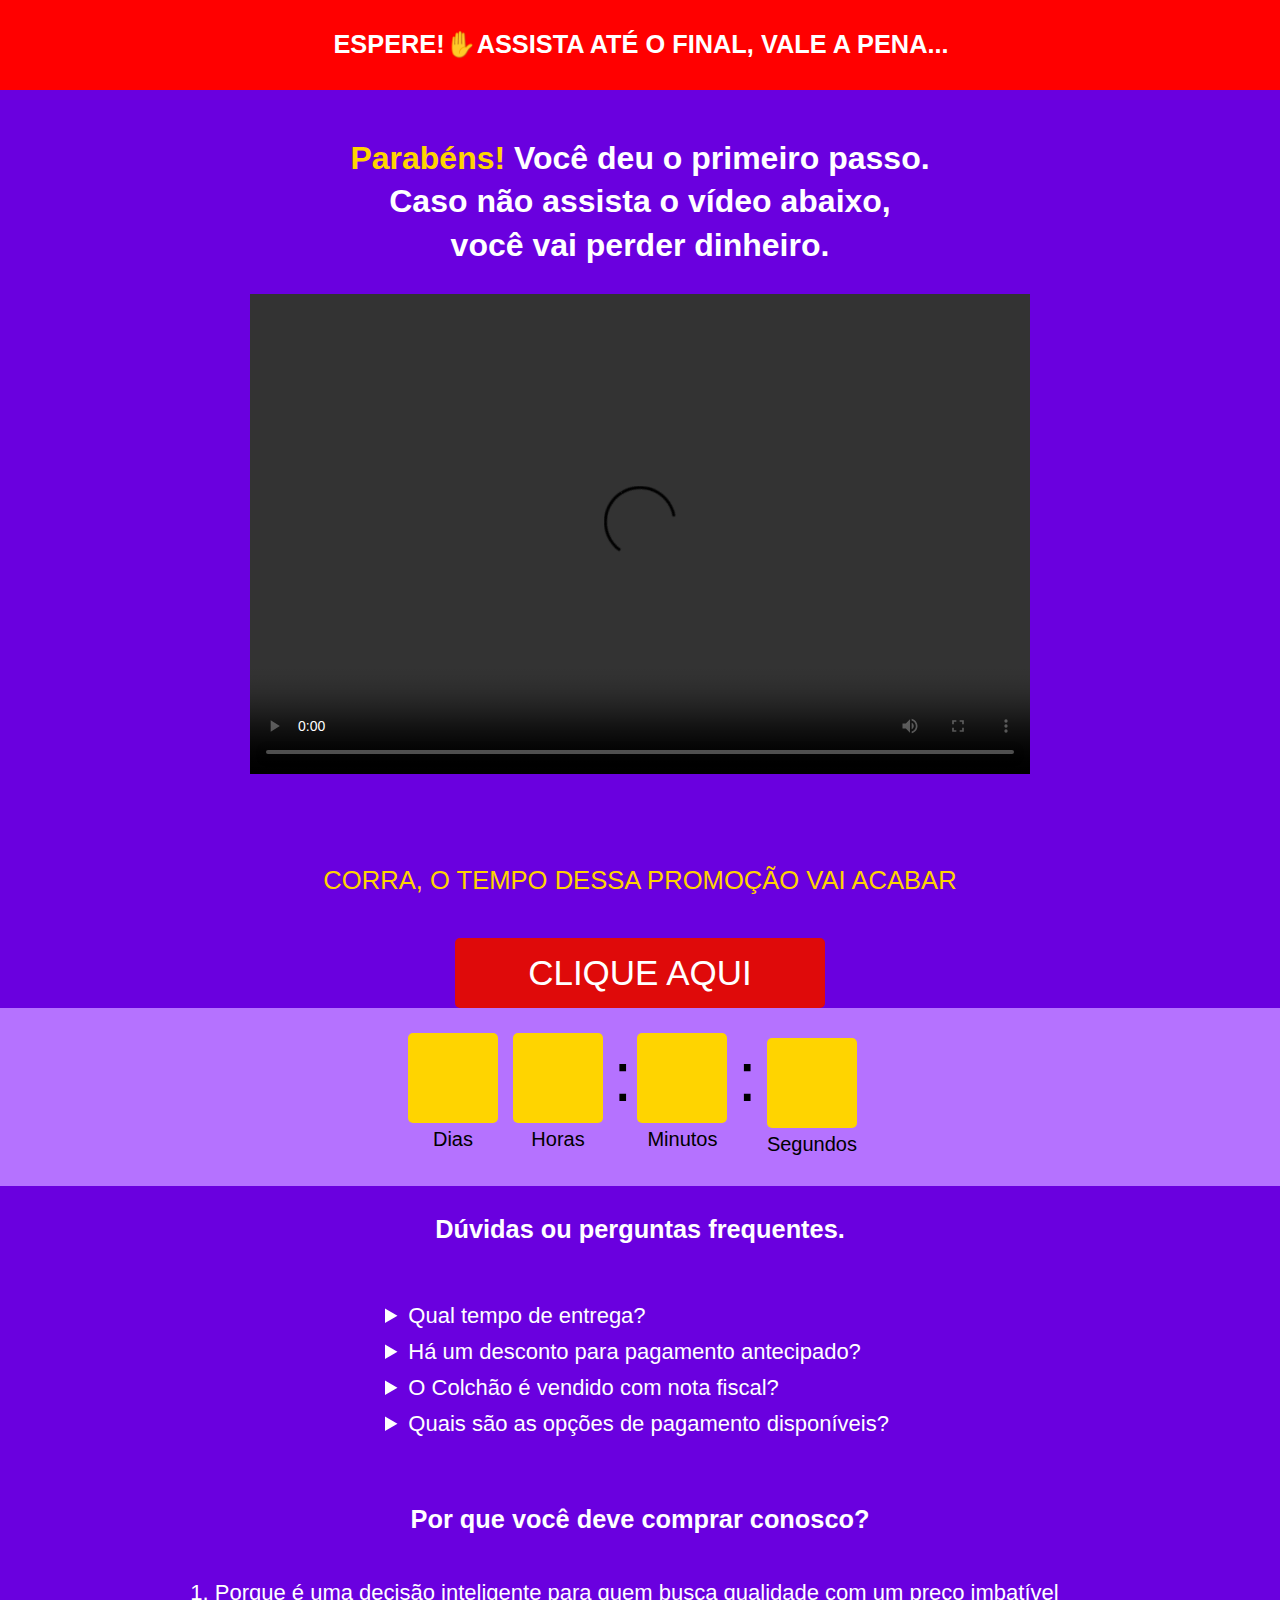
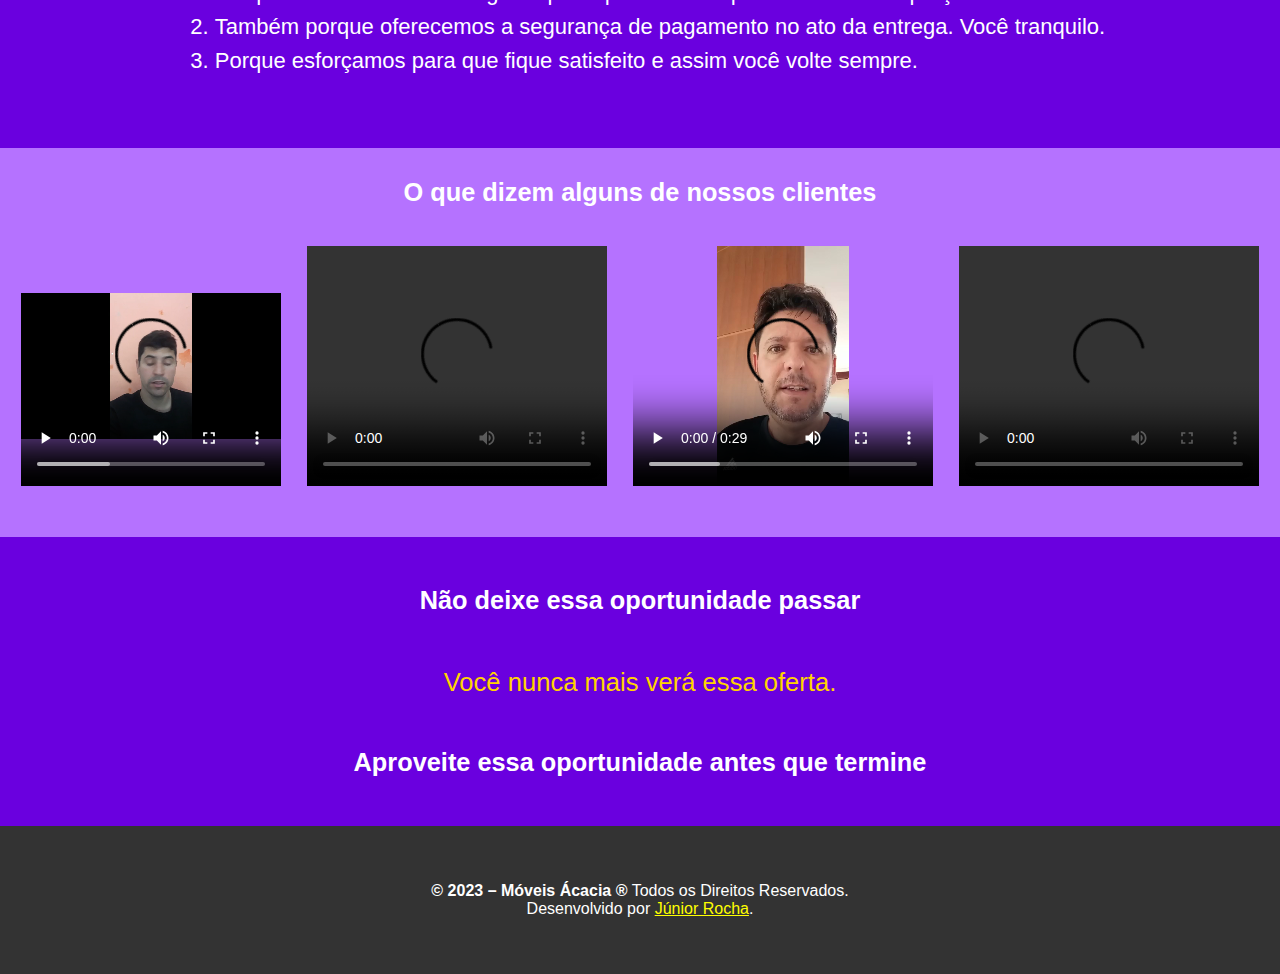
==== index.html @ a3fc18d4 "primeiro commit landepage" ====
<!DOCTYPE html>
<html lang="pt-br">
<head>
	<meta charset="UTF-8">
	<meta name="viewport" content="width=device-width, initial-scale=1.0">
	<title>Página de Venda</title>
	<link rel="stylesheet" href="style.css"> </link>
	<link rel="stylesheet" href="estiloContagem.css"></link>

<body>
	<!--bloqueio-->
	<div id="overlay"></div>

	<div id="container">
		<div id="page-title">
			<h2>ESPERE!✋ASSISTA ATÉ O FINAL, VALE A PENA...</h2>						
		</div>
		<div id="titulo2">
			<h1><span>Parabéns!</span> Você deu o primeiro passo.</h1>
			<h1>Caso não assista o vídeo abaixo,</h1>
			<h1>você vai perder dinheiro.</h1>	
		</div>
		<!-- Seção 1: Video -->
		<section id="secaoVideo">
			<video id="videoPrincipal"width="780" height="480" controls>
				<source src="videos/ofertaColchao.mp4" type="video/mp4">				
			</video>	

		</section>	

			<h3>CORRA, O TEMPO DESSA PROMOÇÃO VAI ACABAR  </h3>
		
		<section>
		<div class="button-container">
			<a href="https://moveisacacia.com.br/" class="blinking-button">
CLIQUE AQUI </a>
		</div>	
		</section>		
			 <section>
			 <div class="contagem">
				<div class="numero-container">
				  <div class="numero" id="dia"></div>
				  <p class="legenda">Dias</p>
				</div>  
					<div class="numero-container">
					  <div class="numero" id="hora"></div>
					  <p class="legenda">Horas</p>
					</div>
					<div class="dois-pontos">:</div>
					<div class="numero-container">
					  <div class="numero" id="minuto"></div>
					  <p class="legenda">Minutos</p>
					</div>  
					<div class="dois-pontos">:</div>
					<div class="numero-container">
				<div class="numero-container">
				  <div class="numero" id="segundo"></div>
				  <p class="legenda">Segundos</p>
				</div>
			  </div>
			</section>			 			 

	<!--	<section id="secao_Upsell">				
				<h5>[ AQUI VAI O HTML DO UPSELL ]</h5>
		</section>-->
		<div id="up-sell">					
		  <h2 class="faq-heading">Dúvidas ou perguntas frequentes.</h2>
		</div>
		  <section class="containerPerguntas">			
		<div class="tamanhoDivPerguntas">		
			<details>
				<summary>Qual tempo de entrega?</summary>
				<p>"Nossos colchões são fabricados sob encomenda, assim que recebemos o seu pedido.<br> 
					Devido a esse processo, solicitamos um prazo de entrega de 25 dias úteis. 
					Como forma de agradecimento pela espera, oferecemos um desconto especial de R$ 50,00
					 para você." 
				</p>
			</details>
			<details>
				<summary>Há um desconto para pagamento antecipado?</summary>
				<p>Sim, oferecemos um desconto especial de R$ 150,00 para pagamentos antecipados. <br>
				Essa vantagem decorre do fato de termos mais poder de capital para negociar
			 diretamente com a fábrica.<br>
			 Sendo assim, podemos assegurar uma melhor posição em 
			  nossas negociações, o que nos permite repassar esse desconto diretamente a você.<br>
			  Desconto válido apenas para produtos acima de R$ 1.000,00 em PIX.
			</p>				
			</details>	
			<details>
				<summary>O Colchão é vendido com nota fiscal?</summary>
				<p>Sim, todos os colchões são vendidos acompanhados de nota fiscal 
					para garantir a transparência e segurança da sua compra.</p>
			</details>	
			<details>			
				<summary>Quais são as opções de pagamento disponíveis?</summary>
				<p>Oferecemos duas opções de pagamento:<br>
				1) no ato da entrega, aceitamos pagamento em dinheiro ou Pix. <br>
				2) Para pagamentos parcelados, oferecemos a plataforma do Mercado Pago.<br>
				É importante ressaltar que, para pagamentos parcelados, as taxas de parcelamento
				 devem ser acrescentadas ao valor total da compra, ficando a cargo do cliente. <br>
				 É importante ressaltar que o desconto de R$ 150,00 não se aplica a pagamentos no ato da entrega.
			   </p>
			</details>	
		</div>		
		</section>

		<section id="secao_Ol">							
			
			<div id="up-sell">
				<h2 class="deveComprar">Por que você deve comprar conosco?</h2>
			</div>
			<div id="div_ol">				
			  <ol>
				<li>Porque é uma decisão inteligente para quem busca qualidade com um preço imbatível </li>
				<li>Também porque oferecemos a segurança de pagamento no ato da entrega. Você tranquilo. </li>
				<li>Porque esforçamos para que fique satisfeito e assim você volte sempre.</li>	
				
			  </ol>			
			</div>				
		</section>				  
		<!-- Seção 2: Texto -->
		<section id="secaoDepoimento">	
			<div class="tituloDepoimento">
				<h2>O que dizem alguns de nossos clientes</h2>	
			<div>		
			<div class="videoDepoimento">			
				<video id="video" width="260" height="240" controls>				
					<source src="videos/cliente1.mp4" type="video/mp4">
				</video>
				<video id="video" width="300" height="240" controls>								 
					<source src="videos/cliente2.mp4" type="video/mp4">	
				</video>
				<video id="video" width="300" height="240" controls>							  
					<source src="videos/cliente3.mp4" type="video/mp4">
				</video>
				<video id="video" width="300" height="240" controls>				
					<source src="videos/cliente4.mp4" type="video/mp4">					
				</video>
			</div>
		</section>
		<!-- Seção 3: Componente JavaScript -->
		<section id="section-3">
			<div id="mensagemFinal">			
				<h2>Não deixe essa oportunidade passar</h2>
				<h3>Você nunca mais verá essa oferta.</h3>
				<h2>Aproveite essa oportunidade antes que termine</h2>	
			</div>				
		</section>
		<footer>
			<footer>
				<div class="rodape">
				  <p>
					<span class="copy">&copy; 2023 – Móveis Ácacia &reg;</span> Todos os Direitos Reservados. <br>
					 Desenvolvido por <a href="#" id="desenvolvido" class="link-amarelo">Júnior Rocha</a>.
				  </p>
				</div>				
			  </footer>
			  
		</footer>
		
	</div>

<script src="script.js"></script>
</body>
</html>
---- style.css ----
/* Estilos gerais */
body {
    margin:0;
    font-family: Arial, sans-serif;
}
/*#overlay {
    position: fixed;
    top: 0;
    left: 0;
    width: 100%;
    height: 100%;
    background-color: rgba(0, 0, 0, 0);
    z-index: 9999; /* defina um valor alto para garantir que a div esteja acima de todos os outros elementos na página 
  } */
  
#page-title {
    background: #ffffff;
    padding: 1px;
    text-align: center;
    background-color: #FF0000;
    width: 100%;   
   
}

/* Estilos para o título secundário */
h2 {
    font-family: "Poppins", sans-serif;    
    color: #ffffff;
    font-size: 1.98vw;
    text-align: center;
    padding-top: 1vh;
    padding-bottom: 1vh;
    line-height: 1.1;
    font-weight: 700;
}

#titulo2 {
    margin-top: 50px;
    /* ou qualquer outro valor que funcione para o seu layout */
}

#titulo2 span {
    color: #ffd400 !important;
    /* Adicionado */
}

#mensagemFinal {

    margin-top: 25;
}


h3 {
    font-size: 2vw;
    text-align: center;
    padding-top: 7vh;
    padding-bottom: 2vh;
    color: #ffd400;
    line-height: 1.1;
    font-weight: 400;
}

#mensagemFinal h3 {
    margin-top: -40px; /* altere o valor de acordo com a quantidade que deseja mover para cima */
  }
  


#secao_Upsell{
    display: flex;
    flex-direction:  column;
    align-items: center;
    color: #ffffff;
}

#secao_Ol{
    margin-bottom: 50px;
}

/* Estilos para a seção de vídeo */
#secaoVideo {
    text-align: center;
    margin-top: 30px;
    /* Adicionada uma margem superior de 40 pixels */
}


/* Estilos para a seção de texto */
#section-2 {
    background-color: #f7f7f7;
    padding: 20px;
}

/* Estilos para o título da seção de texto */
#section-2 h4 {
    margin: 0;
}

/* Estilos para a imagem da seção de texto */
#section-2 img {
    display: block;
    margin: 20px auto;
}

/* Estilos para a seção de componente JavaScript */
#section-3 {
    text-align: center;
    padding: 20px;
}

/* Estilos para o contêiner da seção de componente JavaScript 
#section-3-container {
    display: inline-block;
    padding: 20px;
    border: 1px solid #ccc;
    border-radius: 10px;
}*/



/* Estilos para a seção de upsell */

#div_ol {
    display: flex;
    flex-direction: column;
    align-items: center;
    color: #ffffff;
}

#div_ol li{
    font-size: 22px;
    margin-bottom: 8px;
}

.tituloDepoimento{
  /*  display: flex;
    width: 100%; 
    justify-content: center;  
    align-items: center;
    flex-direction: column;
    text-align: center;  */
    background-color: #b572ff;    
    position: relative; 
    padding: 1px;  
   
  }
  .videoDepoimento{

    display: flex;    
    background-color: #b572ff;  
    justify-content: space-between; 
    margin: 30px 20px 50px 20px;

}

/* Estilos para o container */
#container {
    position: relative;   
    background-color: #6a00df;
}

#titulo2 h1 {
    font-size: 2rem;
    color: #ffffff;
    text-align: center;
  
}
#titulo2 h1:not(:first-child) {
    margin-top: -15px;
}

footer {
    background-color: #333; /* altere a cor de fundo como desejar */
    color: #fff; /* altere a cor do texto como desejar */
    text-align: center; /* centraliza o texto dentro do rodapé */
    padding: 20px 0; /* adiciona um espaço de 20px acima e abaixo do texto */
  }
  
  .rodape {
    max-width: 800px; /* define a largura máxima do rodapé */
    margin: 0 auto; /* centraliza o rodapé horizontalmente */
  }
  
  .copy {
    font-weight: bold; /* deixa o texto em negrito */
  }
  
  /* Cor padrão do link */
a {
    color: yellow;
  }
  
  /* Cor do link quando hover */
  a:hover {
    color: white;
  }
  
  /* Cor da classe link-amarelo */
  .link-amarelo {
    color: yellow;
  }
  
  /* Cor da classe link-amarelo quando clicada */
  .link-amarelo:active {
    color: white;
  }
  
/*botão clique aqui*/
.button-container {
    display: flex;
    justify-content: center;
    align-items: center;
    margin-top: 20px;
  }
  
  .blinking-button {
    animation: blink 2s ease-in-out infinite;
    display: flex;
    justify-content: center;
    align-items: center;
    width: 350px;
    height: 50px;
    padding: 10px;
    background-color: #df0a0a;
    color: #ffffff;
    font-size: 35px;
    text-align: center;
    text-decoration: none;
    border: none;
    border-radius: 5px;
  }

  .faq-heading {
    margin-bottom: 50px;
  }

  .deveComprar {
     margin-top: 50px;  
  }
  
   
  details {
    text-align: left;
    margin-bottom: 10px;
    margin-left: auto;
    margin-right: auto;
  } 
  
  .containerPerguntas{
    display: flex;
    flex-direction: column;
		 justify-content: center;
	 	color:white;
		 border: 0px solid rgb(121, 12, 103);	    
      align-items: center;
			
  }
  .tamanhoDivPerguntas p {
    margin-left: 40px;
    color: #c2baba; /* Substitua pela cor desejada que combine com o background roxo */
    font-size: 18px; /* Substitua pelo tamanho de fonte desejado */
}


  .tamanhoDivPerguntas{
    width: 50%;
    
    font-size: 22px;
    margin-left: 130px;
  }
  

  @keyframes blink {
    0% {
      opacity: 1;
    }
    50% {
      opacity: 0.5;
    }
    100% {
      opacity: 1;
    }
  }
---- estiloContagem.css ----
.contagem {
    display: flex;
    justify-content: center;
    align-items: center;
    background-color: #b572ff;
  }
  
  .numero-container {
    display: flex;
    flex-direction: column;
    justify-content: center;
    align-items: center;
    margin: 15px 10px 5px 5px;
  }
  
  .numero {    
    background-color:#ffd400;   
    color: hsl(0, 82%, 4%);
    text-shadow: 0 0 10px hsl(0, 0%, 100%);
    font-size: 70px;
    width: 90px;
    height: 90px;
    display: flex;
    justify-content: center;
    align-items: center;
    border-radius: 5px;
  }
  
  .legenda {
    font-size: 20px;
    margin-top: 5px;
    text-align: center;
  }
  
  .dois-pontos {
    font-size: 70px;
    margin: 0px;
    line-height: 30px;
    margin-bottom: 40px;
  }
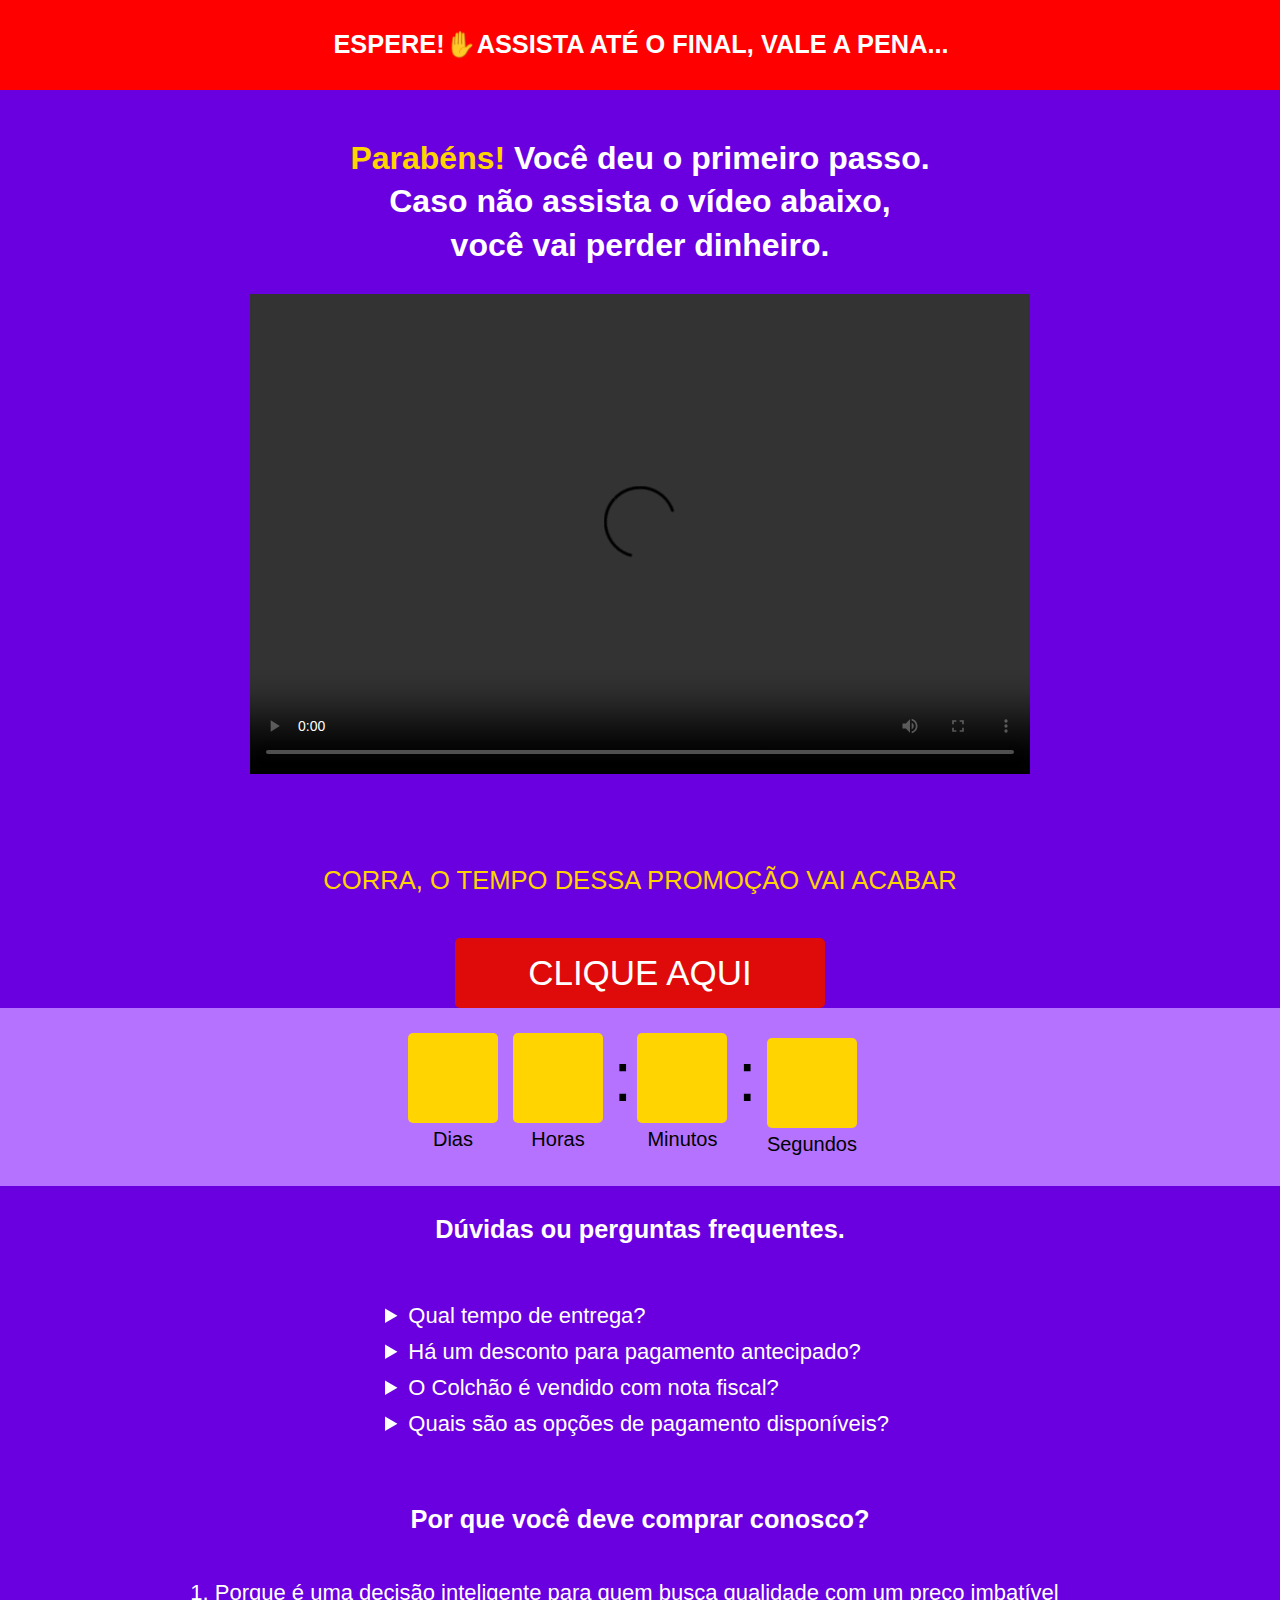
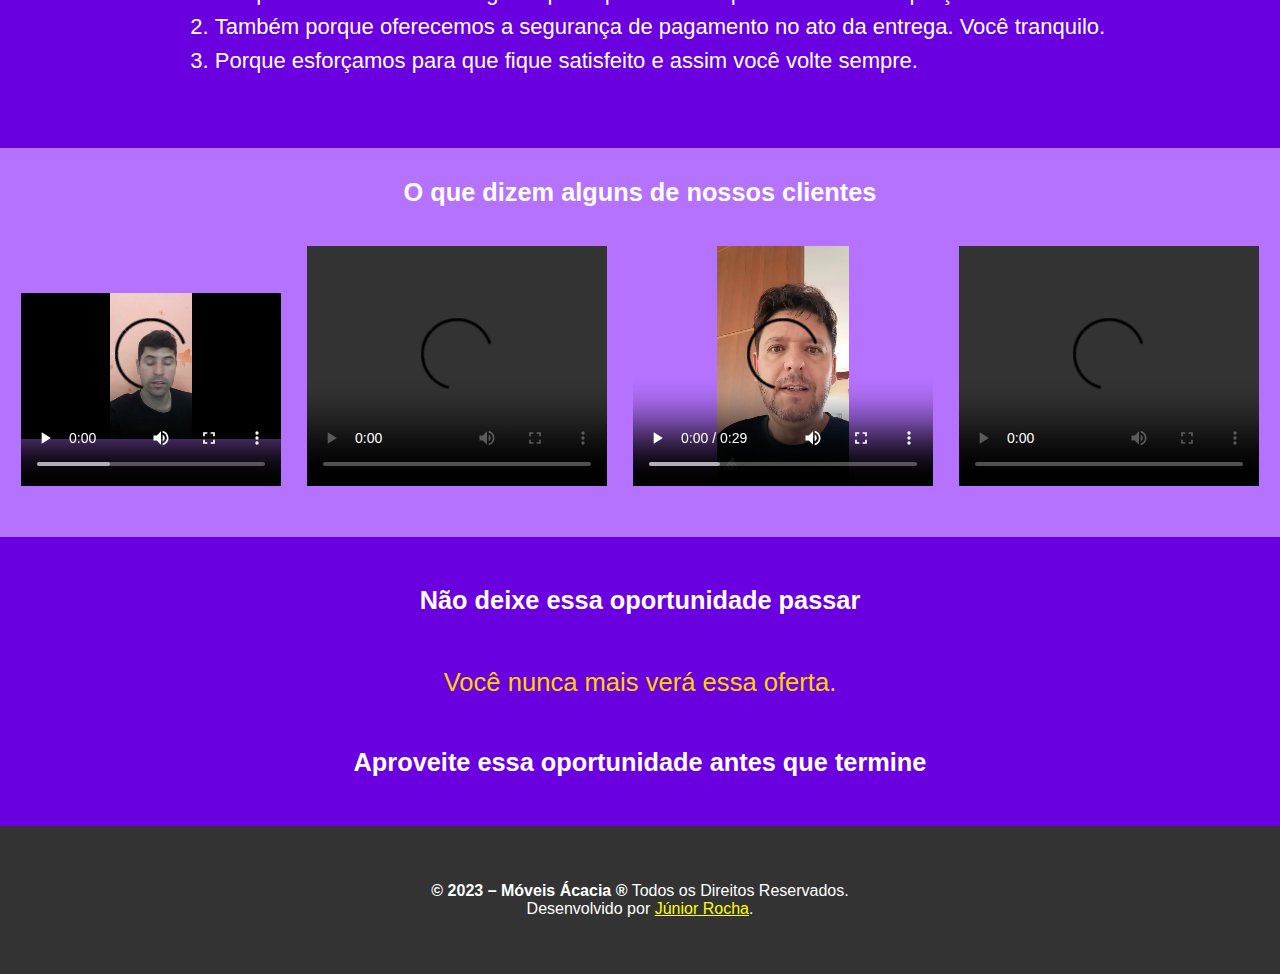
==== commit a7902265: "so um teste. ignorar" ====
--- a/index.html
+++ b/index.html
@@ -3,7 +3,7 @@
 <head>
 	<meta charset="UTF-8">
 	<meta name="viewport" content="width=device-width, initial-scale=1.0">
-	<title>Página de Venda</title>
+	<title>Página de Vendas</title>
 	<link rel="stylesheet" href="style.css"> </link>
 	<link rel="stylesheet" href="estiloContagem.css"></link>
 
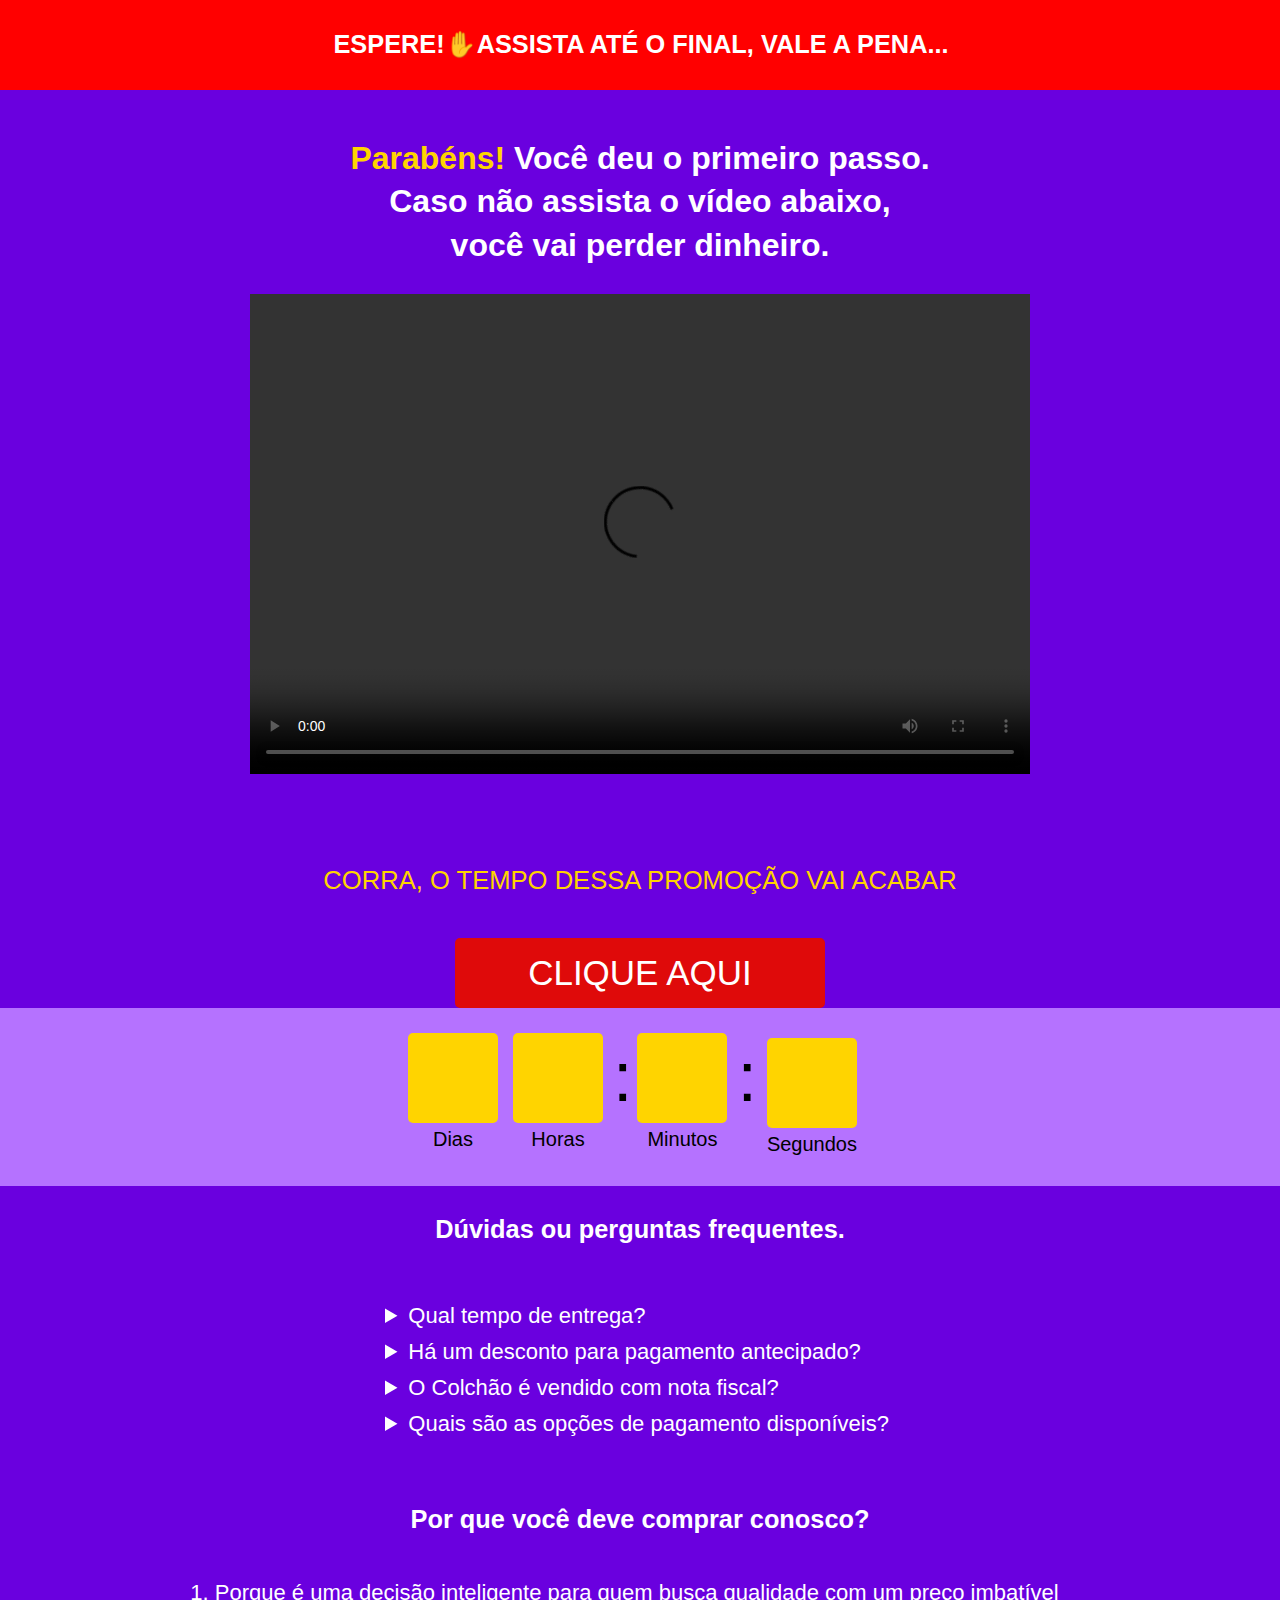
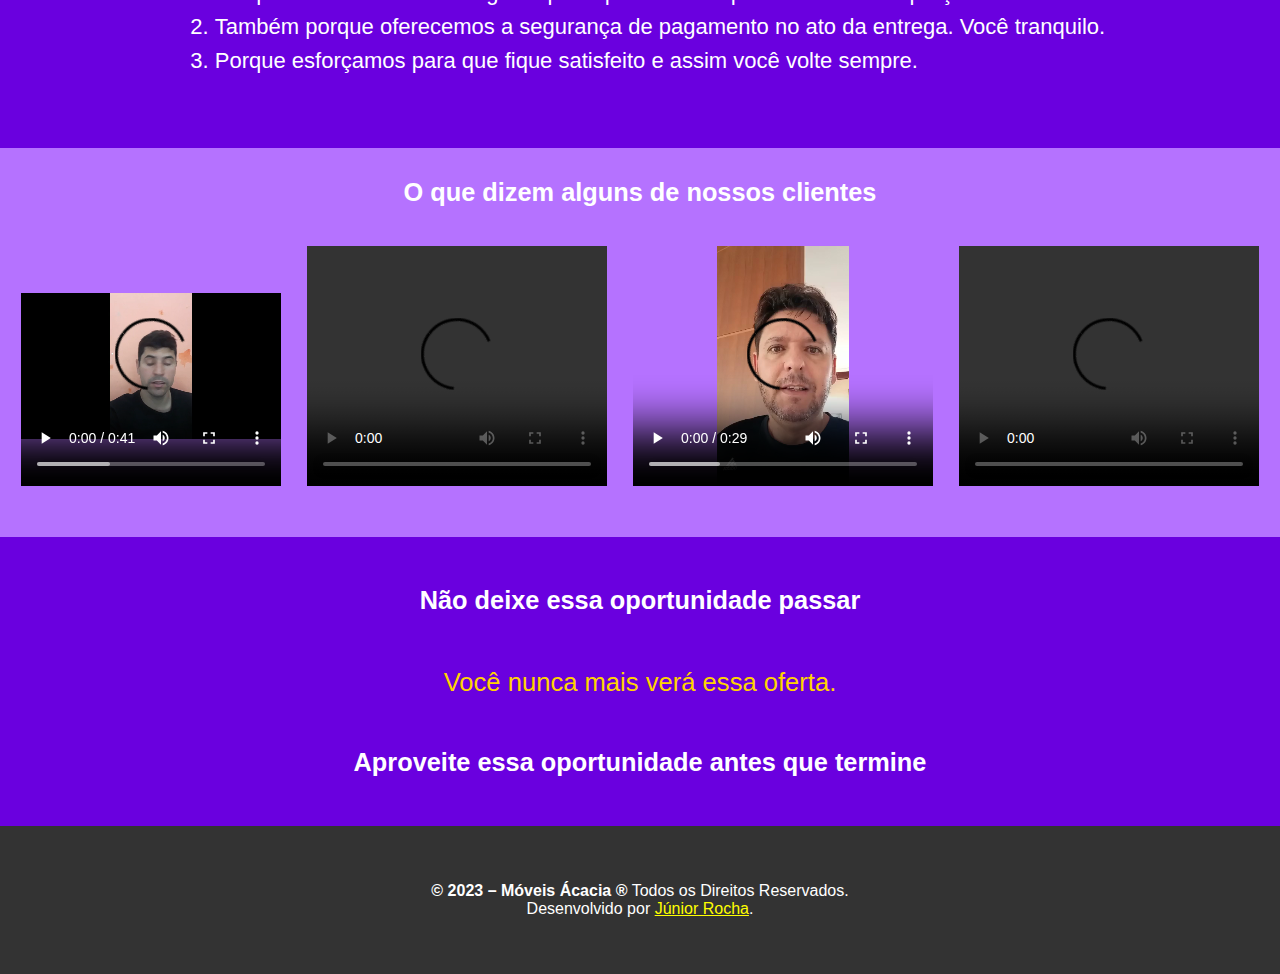
==== commit 975203c1: "Update index.html" ====
--- a/index.html
+++ b/index.html
@@ -3,7 +3,7 @@
 <head>
 	<meta charset="UTF-8">
 	<meta name="viewport" content="width=device-width, initial-scale=1.0">
-	<title>Página de Vendas</title>
+	<title>Página Vendas</title>
 	<link rel="stylesheet" href="style.css"> </link>
 	<link rel="stylesheet" href="estiloContagem.css"></link>
 
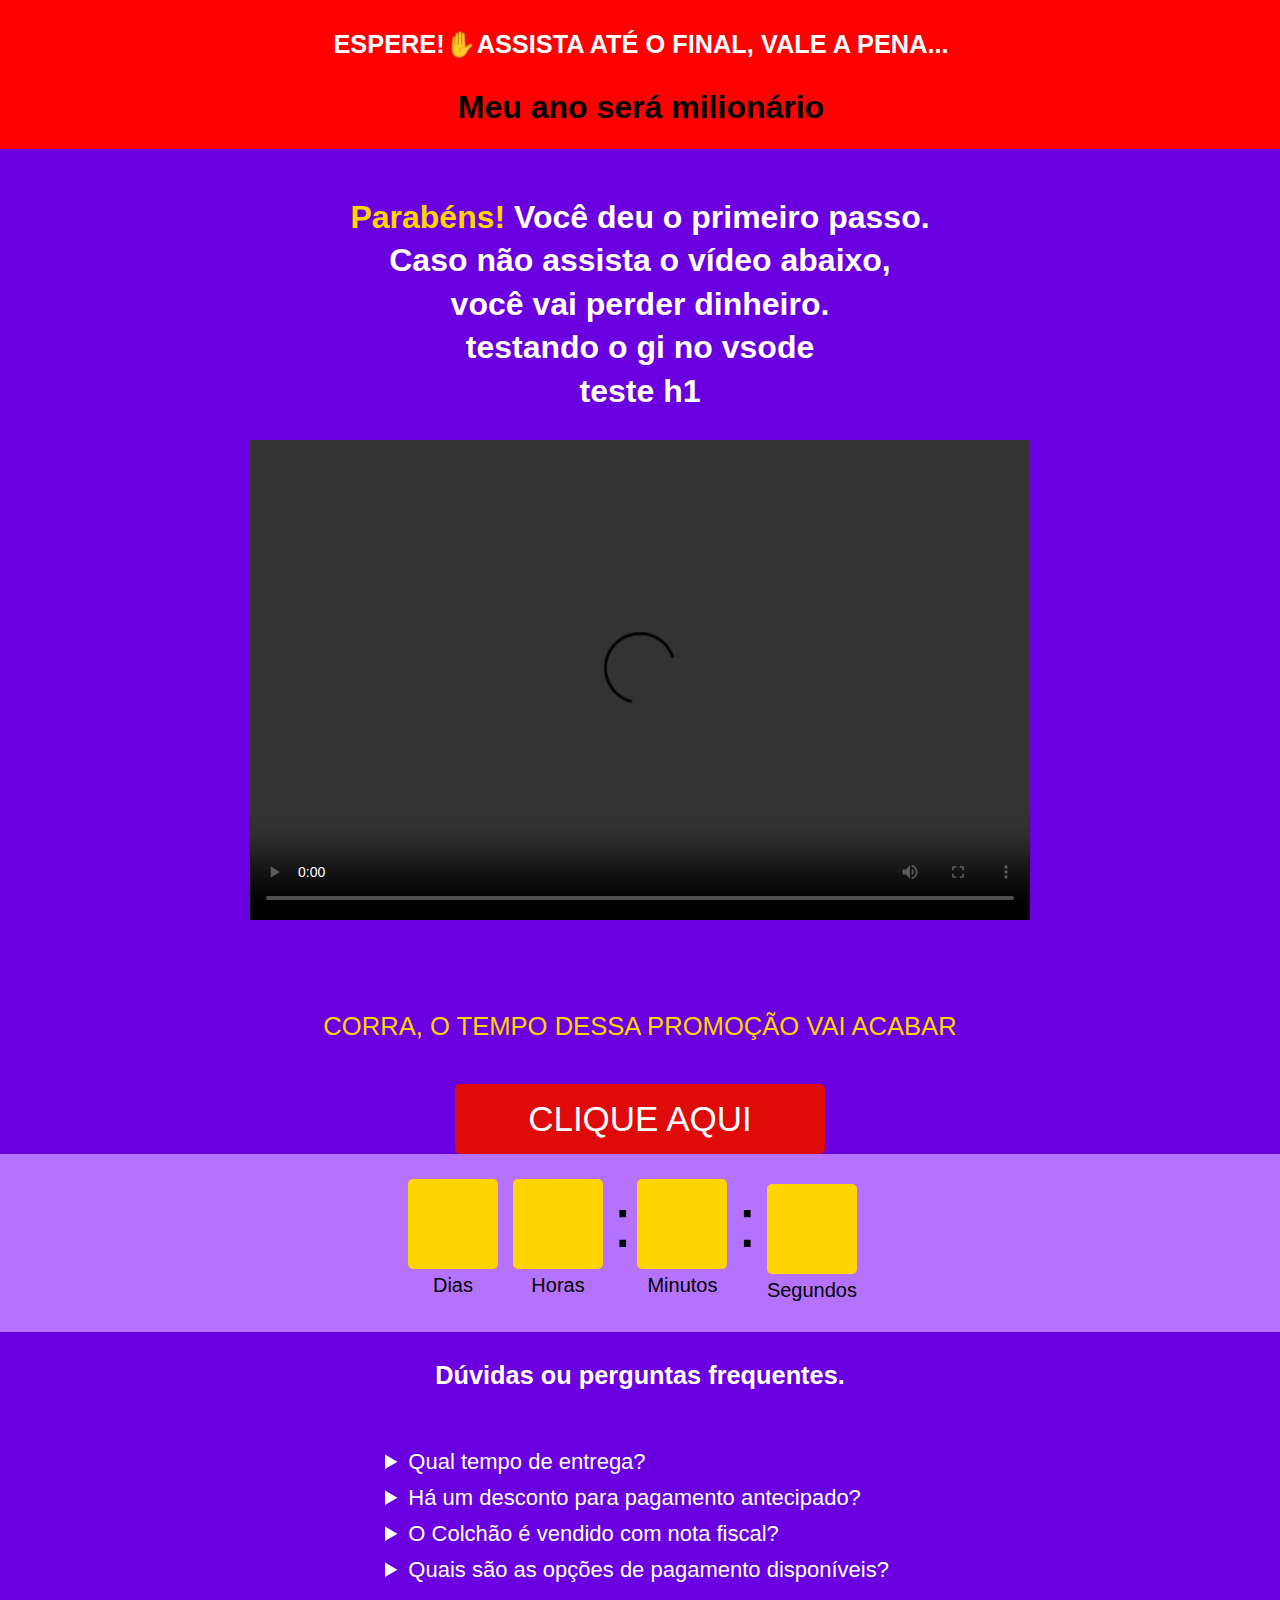
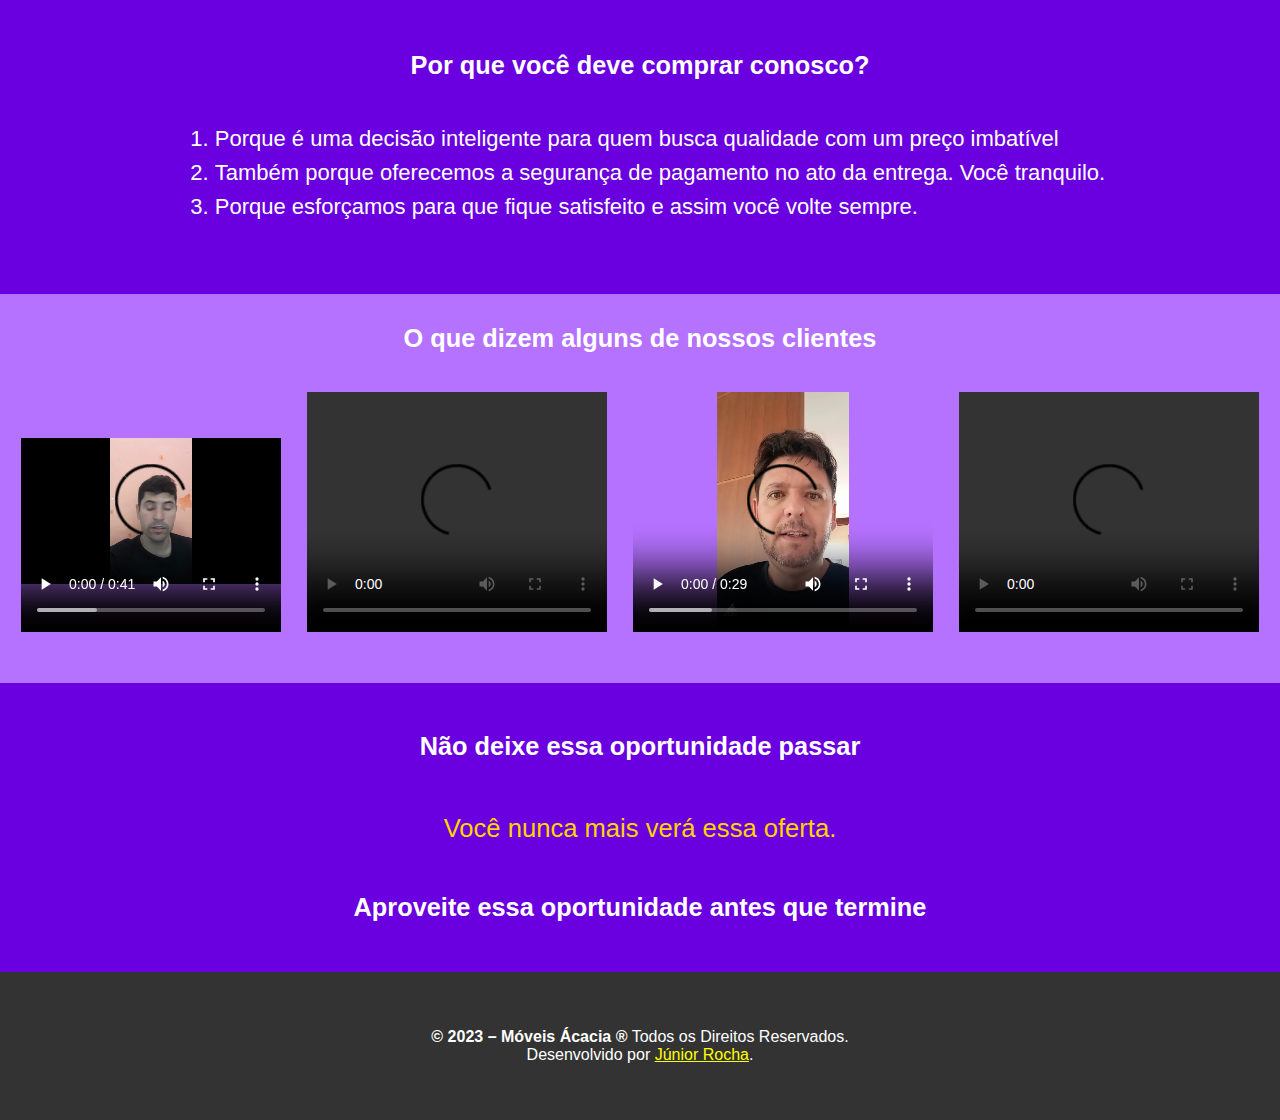
==== commit d4a8f8b1: "Merge 308cb7672788fa6b6578040dc8cefb552cf55476 into 1f04c78a5aa436552c7aa8871fc9dfcd6f1f94df" ====
--- a/index.html
+++ b/index.html
@@ -3,22 +3,25 @@
 <head>
 	<meta charset="UTF-8">
 	<meta name="viewport" content="width=device-width, initial-scale=1.0">
-	<title>Página Vendas</title>
+	<title>Página de Vendas</title>
 	<link rel="stylesheet" href="style.css"> </link>
 	<link rel="stylesheet" href="estiloContagem.css"></link>
 
 <body>
 	<!--bloqueio-->
-	<div id="overlay"></div>
+	<div id="overlay"></div>	
 
 	<div id="container">
 		<div id="page-title">
-			<h2>ESPERE!✋ASSISTA ATÉ O FINAL, VALE A PENA...</h2>						
+			<h2>ESPERE!✋ASSISTA ATÉ O FINAL, VALE A PENA...</h2>
+			<h1>Meu ano será milionário</h1>							
 		</div>
 		<div id="titulo2">
 			<h1><span>Parabéns!</span> Você deu o primeiro passo.</h1>
 			<h1>Caso não assista o vídeo abaixo,</h1>
 			<h1>você vai perder dinheiro.</h1>	
+			<h1>testando o gi no vsode</h1>
+			<h1>teste h1</h1>
 		</div>
 		<!-- Seção 1: Video -->
 		<section id="secaoVideo">
